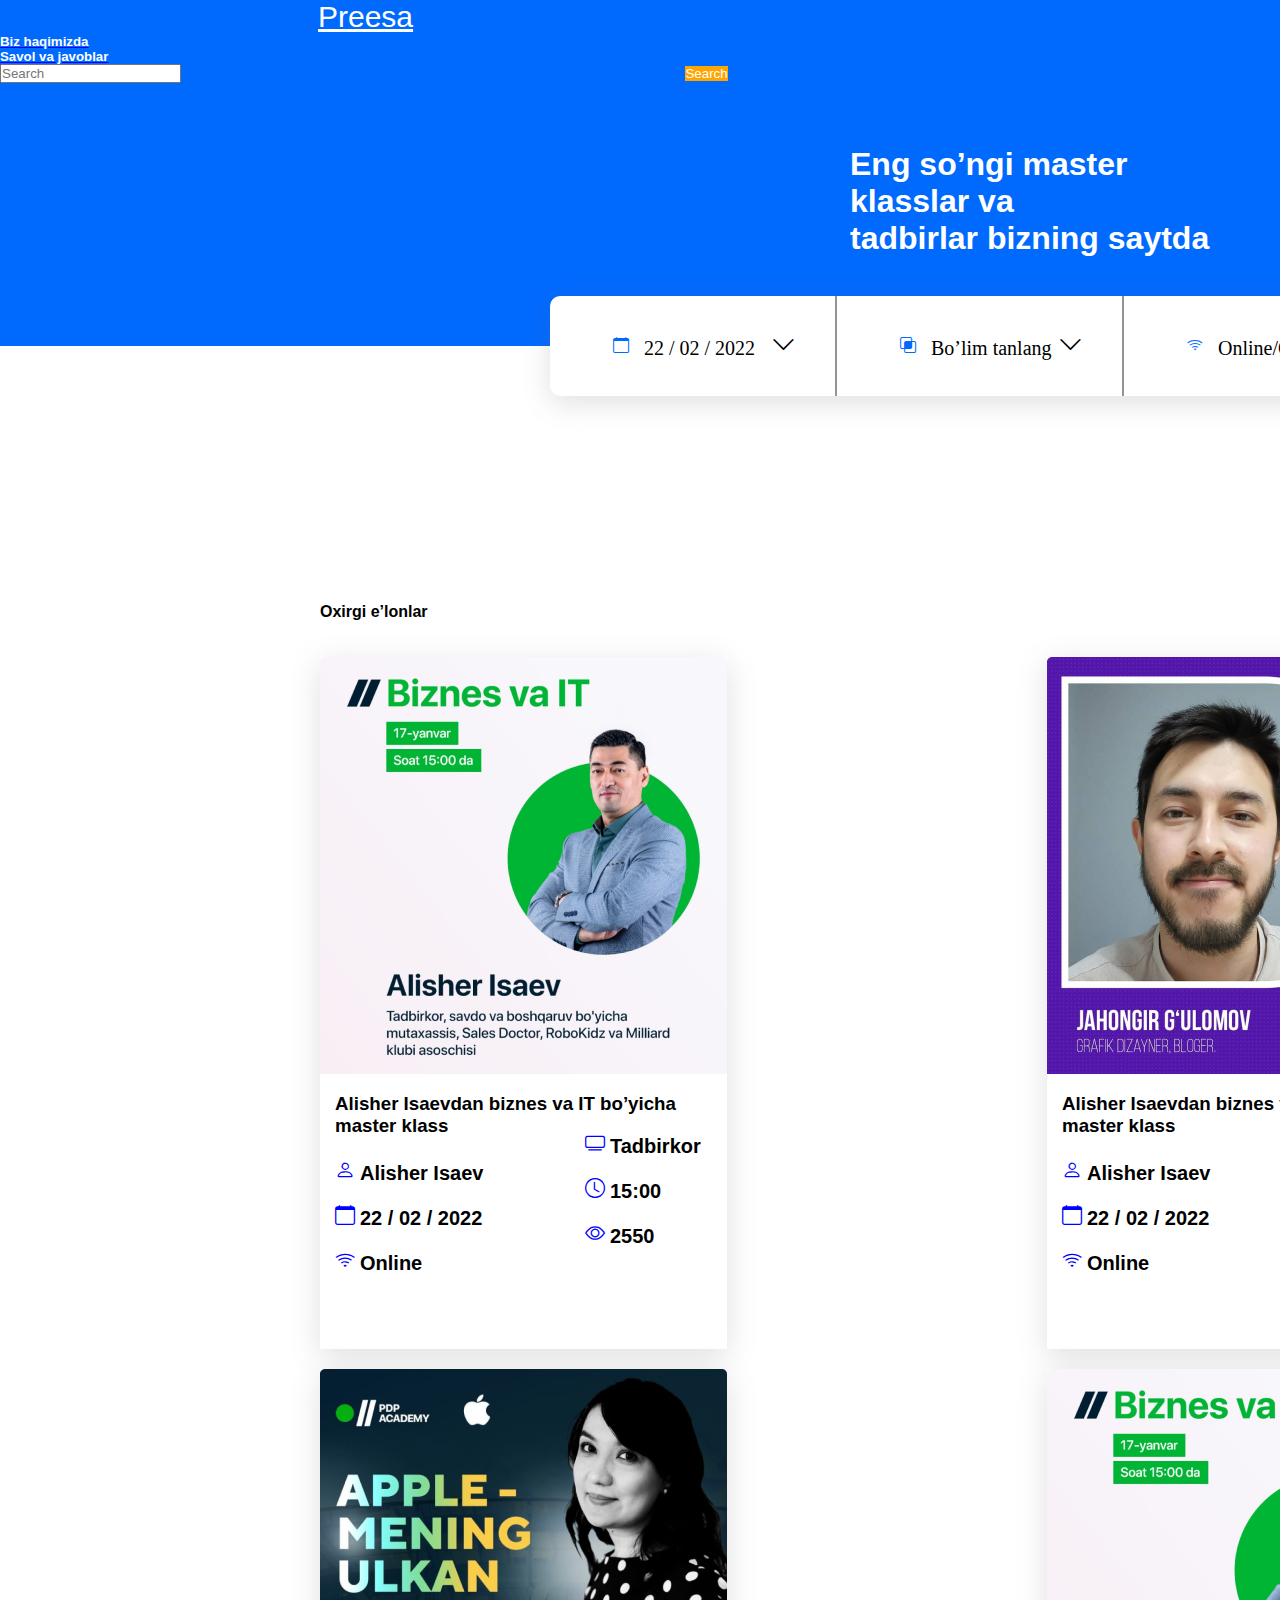
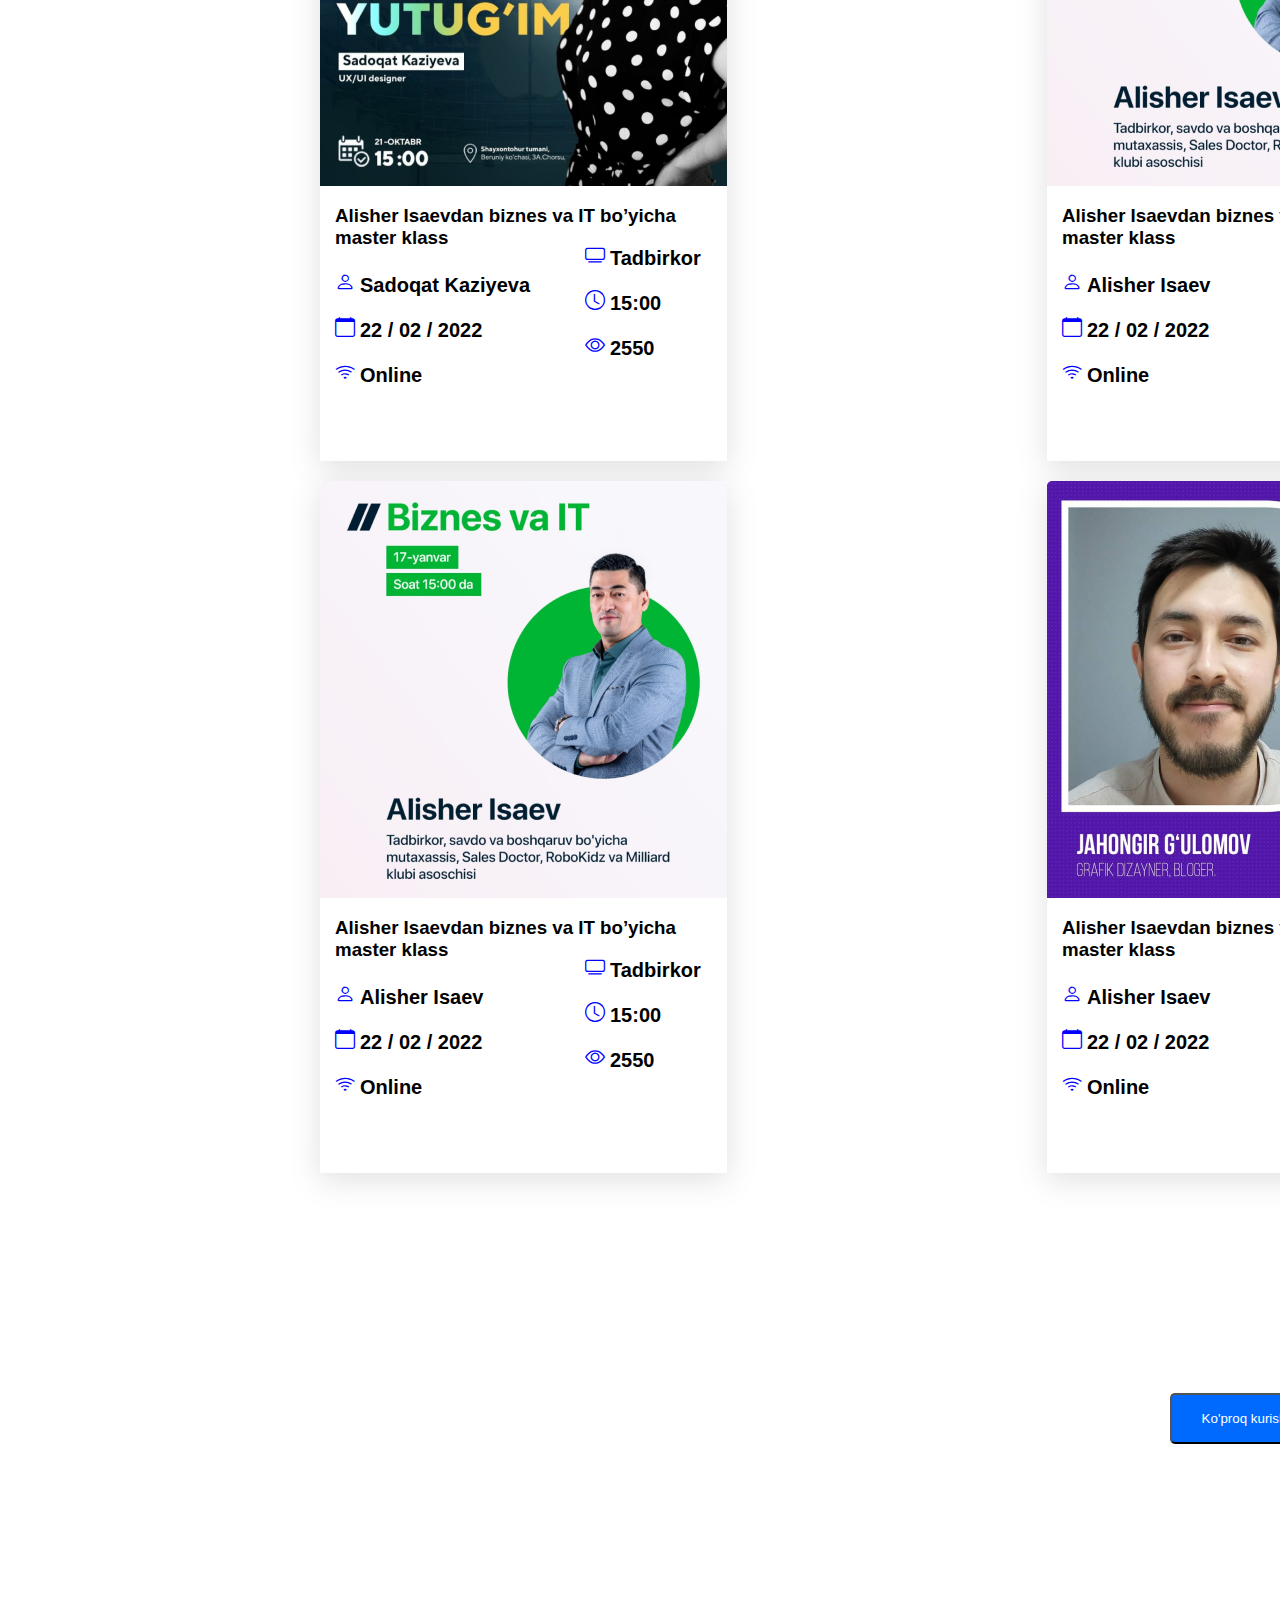
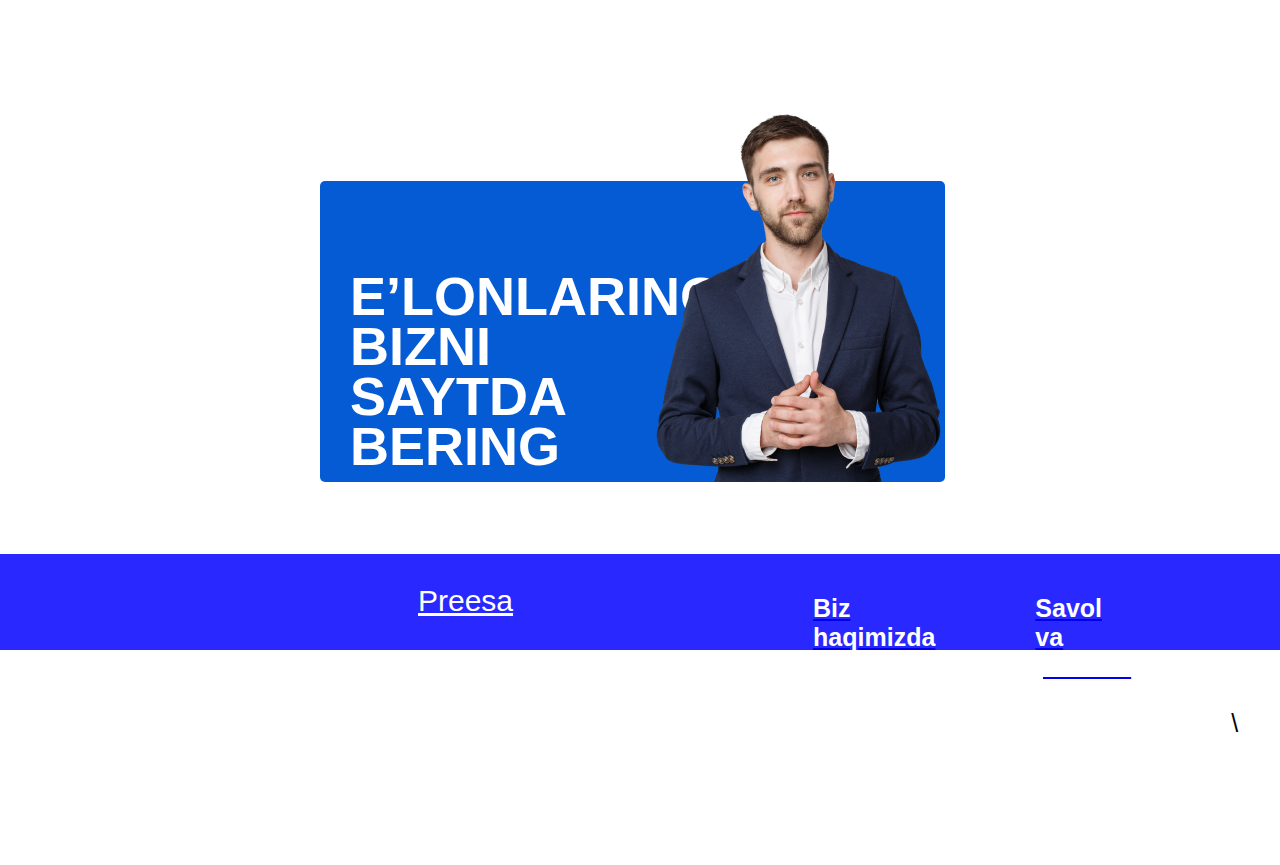
==== index.html @ 27fd811f "imtixonn2" ====
<!DOCTYPE html>
<html lang="en">

<head>
    <meta charset="UTF-8">
    <meta name="viewport" content="width=device-width, initial-scale=1.0">
    <title>Document</title>
    <link rel="stylesheet" href="./assets/css/main.css">
    <link rel="stylesheet" href="https://cdn.jsdelivr.net/npm/bootstrap-icons@1.11.3/font/bootstrap-icons.min.css">
    <link href="https://cdn.jsdelivr.net/npm/bootstrap@5.3.2/dist/css/bootstrap.min.css" rel="stylesheet"
        integrity="sha384-T3c6CoIi6uLrA9TneNEoa7RxnatzjcDSCmG1MXxSR1GAsXEV/Dwwykc2MPK8M2HN" crossorigin="anonymous">
    <script src="https://cdn.jsdelivr.net/npm/bootstrap@5.3.2/dist/js/bootstrap.bundle.min.js"
        integrity="sha384-C6RzsynM9kWDrMNeT87bh95OGNyZPhcTNXj1NW7RuBCsyN/o0jlpcV8Qyq46cDfL"
        crossorigin="anonymous"></script>
</head>

<body>
    <div class="bo">
    <nav class="navbar">
        <div class="container">
            <a href="./index.html" class="navbar-brand">Preesa</a>
            <a href="#">
              <a href="./3/index.html">  <h5 class="h5a">Biz haqimizda</h5></a>
            </a>
            <a href="./2/index.html">
                <h5 class="h5a">Savol va javoblar</h5>
            </a>
            <form class="for d-flex" role="search">
                <input class="form-control me-2" type="search" placeholder="Search" aria-label="Search">
                <button class="btn btn-outline-success" type="submit">Search</button>
            </form>
        </div>
    </nav>

    <div class="box">
        <h1>Eng so’ngi master klasslar va <br> tadbirlar bizning saytda</h1>
    </div>
    <div class="box1">
        <div class="a">
            <i id="box1_i" class="bi bi-calendar"></i>
            <h6 class="box1_h">22 / 02 / 2022</h6><i id="chev" class="bi bi-chevron-down"></i>
        </div>
        <div class="a">
            <i id="box1_i" class="bi bi-intersect"></i>
            <h6 class="box1_h">Bo’lim tanlang</h6><i id="chev" class="bi bi-chevron-down"></i>
        </div>
        <div class="a">
            <i id="box1_i" class="bi bi-wifi"></i>
            <h6 class="box1_h">Online/Offline</h6><i id="chev" class="bi bi-chevron-down"></i>
        </div>
        <div class="a">
            <i id="box1_i" class="bi bi-person-circle"></i>
            <h6 class="box1_h">Ism familya</h6><i id="chev" class="bi bi-chevron-down"></i>
        </div>
        <button class="box1_btn">Izlash</button>
    </div>
    <div class="box2">

        <h4 class="box2_h">Oxirgi e’lonlar</h4><br><br>
        <div class="ca1">
            <div class="box2_card">
                <img class="card_img" src="./assets/images/1.png" alt="png">
                <h3 class="card_h">Alisher Isaevdan biznes va IT bo’yicha master klass</h3>
                <div class="g1"><i id="g1_i" class="bi bi-person"></i>
                    <h6 class="g1_h">Alisher Isaev</h6>
                </div>
                <div class="g2"> <i id="g2_i" class="bi bi-calendar"></i>
                    <h6 class="g2_h">22 / 02 / 2022</h6>
                </div>
                <div class="g3"><i id="g3_i" class="bi bi-wifi"></i>
                    <h6 class="g3_h">Online</h6>
                </div><br>
                <div class="g4"><i id="g4_i" class="bi bi-tv"></i>
                    <h6 class="g4_h">Tadbirkor</h6>
                </div>
                <div class="g5"><i id="g5_i" class="bi bi-clock"></i>
                    <h6 class="g5_h">15:00</h6>
                </div>
                <div class="g6"><i id="g6_i" class="bi bi-eye"></i>
                    <h6 class="g6_h">2550</h6>
                </div>

            </div>
            <div class="box3_card">
                <img class="card_img" src="./assets/images/2.png" alt="png">
                <h3 class="card_h">Alisher Isaevdan biznes va IT bo’yicha master klass</h3>
                <div class="g1"><i id="g1_i" class="bi bi-person"></i>
                    <h6 class="g1_h">Alisher Isaev</h6>
                </div>
                <div class="g2"> <i id="g2_i" class="bi bi-calendar"></i>
                    <h6 class="g2_h">22 / 02 / 2022</h6>
                </div>
                <div class="g3"><i id="g3_i" class="bi bi-wifi"></i>
                    <h6 class="g3_h">Online</h6>
                </div><br>
                <div class="g4"><i id="g4_i" class="bi bi-tv"></i>
                    <h6 class="g4_h">Grafik dizayner</h6>
                </div>
                <div class="g5"><i id="g5_i" class="bi bi-clock"></i>
                    <h6 class="g5_h">15:00</h6>
                </div>
                <div class="g6"><i id="g6_i" class="bi bi-eye"></i>
                    <h6 class="g6_h">2550</h6>
                </div>

            </div>
            <div class="box4_card">
                <img class="card_img" src="./assets/images/4.png" alt="png">
                <h3 class="card_h">Alisher Isaevdan biznes va IT bo’yicha master klass</h3>
                <div class="g1"><i id="g1_i" class="bi bi-person"></i>
                    <h6 class="g1_h">MuhammadAli <br> Eshonqulov</h6>
                </div>
                <div class="g2"> <i id="g2_i" class="bi bi-calendar"></i>
                    <h6 class="g2_h">22 / 02 / 2022</h6>
                </div>
                <div class="g3"><i id="g3_i" class="bi bi-wifi"></i>
                    <h6 class="g3_h">Online</h6>
                </div><br>
                <div class="g4"><i id="g4_i" class="bi bi-tv"></i>
                    <h6 class="g4_h">Tadbirkor</h6>
                </div>
                <div class="g5"><i id="g5_i" class="bi bi-clock"></i>
                    <h6 class="g5_h">15:00</h6>
                </div>
                <div class="g6"><i id="g6_i" class="bi bi-eye"></i>
                    <h6 class="g6_h">2550</h6>
                </div>

            </div>
        </div>
        <div class="ca2">
            <div class="box5_card">
                <img class="card_img" src="./assets/images/3.png" alt="png">
                <h3 class="card_h">Alisher Isaevdan biznes va IT bo’yicha master klass</h3>
                <div class="g1"><i id="g1_i" class="bi bi-person"></i>
                    <h6 class="g1_h">Sadoqat Kaziyeva</h6>
                </div>
                <div class="g2"> <i id="g2_i" class="bi bi-calendar"></i>
                    <h6 class="g2_h">22 / 02 / 2022</h6>
                </div>
                <div class="g3"><i id="g3_i" class="bi bi-wifi"></i>
                    <h6 class="g3_h">Online</h6>
                </div><br>
                <div class="g4"><i id="g4_i" class="bi bi-tv"></i>
                    <h6 class="g4_h">Tadbirkor</h6>
                </div>
                <div class="g5"><i id="g5_i" class="bi bi-clock"></i>
                    <h6 class="g5_h">15:00</h6>
                </div>
                <div class="g6"><i id="g6_i" class="bi bi-eye"></i>
                    <h6 class="g6_h">2550</h6>
                </div>

            </div>
            <div class="box6_card">
                <img class="card_img" src="./assets/images/1.png" alt="png">
                <h3 class="card_h">Alisher Isaevdan biznes va IT bo’yicha master klass</h3>
                <div class="g1"><i id="g1_i" class="bi bi-person"></i>
                    <h6 class="g1_h">Alisher Isaev</h6>
                </div>
                <div class="g2"> <i id="g2_i" class="bi bi-calendar"></i>
                    <h6 class="g2_h">22 / 02 / 2022</h6>
                </div>
                <div class="g3"><i id="g3_i" class="bi bi-wifi"></i>
                    <h6 class="g3_h">Online</h6>
                </div><br>
                <div class="g4"><i id="g4_i" class="bi bi-tv"></i>
                    <h6 class="g4_h">Tadbirkor</h6>
                </div>
                <div class="g5"><i id="g5_i" class="bi bi-clock"></i>
                    <h6 class="g5_h">15:00</h6>
                </div>
                <div class="g6"><i id="g6_i" class="bi bi-eye"></i>
                    <h6 class="g6_h">2550</h6>
                </div>

            </div>
            <div class="box7_card">
                <img class="card_img" src="./assets/images/2.png" alt="png">
                <h3 class="card_h">Alisher Isaevdan biznes va IT bo’yicha master klass</h3>
                <div class="g1"><i id="g1_i" class="bi bi-person"></i>
                    <h6 class="g1_h">Alisher Isaev</h6>
                </div>
                <div class="g2"> <i id="g2_i" class="bi bi-calendar"></i>
                    <h6 class="g2_h">22 / 02 / 2022</h6>
                </div>
                <div class="g3"><i id="g3_i" class="bi bi-wifi"></i>
                    <h6 class="g3_h">Online</h6>
                </div><br>
                <div class="g4"><i id="g4_i" class="bi bi-tv"></i>
                    <h6 class="g4_h">Grafik dizayner</h6>
                </div>
                <div class="g5"><i id="g5_i" class="bi bi-clock"></i>
                    <h6 class="g5_h">15:00</h6>
                </div>
                <div class="g6"><i id="g6_i" class="bi bi-eye"></i>
                    <h6 class="g6_h">2550</h6>
                </div>

            </div>
        </div>
        <div class="ca3">
            <div class="box8_card">
                <img class="card_img" src="./assets/images/1.png" alt="png">
                <h3 class="card_h">Alisher Isaevdan biznes va IT bo’yicha master klass</h3>
                <div class="g1"><i id="g1_i" class="bi bi-person"></i>
                    <h6 class="g1_h">Alisher Isaev</h6>
                </div>
                <div class="g2"> <i id="g2_i" class="bi bi-calendar"></i>
                    <h6 class="g2_h">22 / 02 / 2022</h6>
                </div>
                <div class="g3"><i id="g3_i" class="bi bi-wifi"></i>
                    <h6 class="g3_h">Online</h6>
                </div><br>
                <div class="g4"><i id="g4_i" class="bi bi-tv"></i>
                    <h6 class="g4_h">Tadbirkor</h6>
                </div>
                <div class="g5"><i id="g5_i" class="bi bi-clock"></i>
                    <h6 class="g5_h">15:00</h6>
                </div>
                <div class="g6"><i id="g6_i" class="bi bi-eye"></i>
                    <h6 class="g6_h">2550</h6>
                </div>

            </div>
            <div class="box9_card">
                <img class="card_img" src="./assets/images/2.png" alt="png">
                <h3 class="card_h">Alisher Isaevdan biznes va IT bo’yicha master klass</h3>
                <div class="g1"><i id="g1_i" class="bi bi-person"></i>
                    <h6 class="g1_h">Alisher Isaev</h6>
                </div>
                <div class="g2"> <i id="g2_i" class="bi bi-calendar"></i>
                    <h6 class="g2_h">22 / 02 / 2022</h6>
                </div>
                <div class="g3"><i id="g3_i" class="bi bi-wifi"></i>
                    <h6 class="g3_h">Online</h6>
                </div><br>
                <div class="g4"><i id="g4_i" class="bi bi-tv"></i>
                    <h6 class="g4_h">Grafik dizayner</h6>
                </div>
                <div class="g5"><i id="g5_i" class="bi bi-clock"></i>
                    <h6 class="g5_h">15:00</h6>
                </div>
                <div class="g6"><i id="g6_i" class="bi bi-eye"></i>
                    <h6 class="g6_h">2550</h6>
                </div>

            </div>
            <div class="box10_card">
                <img class="card_img" src="./assets/images/4.png" alt="png">
                <h3 class="card_h">Alisher Isaevdan biznes va IT bo’yicha master klass</h3>
                <div class="g1"><i id="g1_i" class="bi bi-person"></i>
                    <h6 class="g1_h">MuhammadAli <br> Eshonqulov</h6>
                </div>
                <div class="g2"> <i id="g2_i" class="bi bi-calendar"></i>
                    <h6 class="g2_h">22 / 02 / 2022</h6>
                </div>
                <div class="g3"><i id="g3_i" class="bi bi-wifi"></i>
                    <h6 class="g3_h">Online</h6>
                </div><br>
                <div class="g4"><i id="g4_i" class="bi bi-tv"></i>
                    <h6 class="g4_h">Tadbirkor</h6>
                </div>
                <div class="g5"><i id="g5_i" class="bi bi-clock"></i>
                    <h6 class="g5_h">15:00</h6>
                </div>
                <div class="g6"><i id="g6_i" class="bi bi-eye"></i>
                    <h6 class="g6_h">2550</h6>
                </div>
            </div>

        </div>
        <button class="kup">Ko'proq kurish</button>
        <div class="b1">
            <div class="q1">
                <div class="q1_h">
                    <h2>E’LONLARINGIZNI BIZNI SAYTDA BERING</h2>
                </div>
                <img class="q1_img" src="./assets/images/image 3.png" alt="">
            </div>
            <div class="q2">
                <div class="q2_h">
                    <h2>ENG SO’NGI MASTER KLASLAR BIZNING SAYTDA</h2>
                </div>
                <img class="q2_img" src="./assets/images/image 4.png" alt="">
            </div>
        </div>
    </div><br> <br><br><br>
    <div class="navbar1"><br>
        <a href="./index.html" id="nb" class="navbar-brand">Preesa</a><br><br>
        <a href="#">
           <a href="./3/index.html"> <h5 class="h6a">Biz haqimizda</h5></a>
        </a>
        <a href="./2/index.html"><h5 class="h6a">Savol va javoblar</h5></a>
        <form class="for d-flex" role="search">
            <a href="+998885772008"><i id="tel_i" class="bi bi-telephone"></i></a>
            <h4 class="tel_h">+998 88 577-20-08</h4>\
            <div class="pas">
                <a
                    href="[base64]"><i
                        id="mes" class="bi bi-facebook"></i></a>
                <a href="https://www.instagram.com/temur.wxv"><i id="mes" class="bi bi-instagram"></i></a>
                <a href="https://t.me/temurkhan_25"> <i id="mes" class="bi bi-telegram"></i></a>
            </div>
        </form>
    </div>
    </nav>
    </div>
</div>











    <script src="./assets/js/app.js"></script>
</body>

</html>
---- assets/css/main.css ----
* {
    margin: 0;
    padding: 0;
    box-sizing: border-box;
    font-family: sans-serif;
}

.bo{
    align-items: center;
    justify-content: center;
    margin: auto;
}

.navbar {

    height: 96px;
    background-color: #006AFF;
    align-items: center;
    justify-content: center;
    margin: auto;
}


.navbar-brand {
    margin-left: 318px;
    font-size: 30px !important;
    color: white !important;
}

.nav_input {
    width: 304px;
    height: 46px;
    top: 26px;
    left: 702px;
    border-radius: 5px;
    border: 1px;
    z-index: -1;

}

.form-control {
    margin-right: 500px !important;
}

.btn {
    background-color: orange !important;
    color: white !important;
    border: transparent !important;
}

.h5a {
    color: white !important;
    text-decoration: dashed !important;

}

.box {
    height: 250px;
    background-color: #006AFF;
    z-index: -1;
}

h1 {
    color: white !important;
    margin-left: 800px;
    padding: 50px;
}

.box1 {
    width: 1280px;
    height: 100px;
    margin-top: -50px;
    margin-left: 550px;
    background-color: white;
    border-radius: 10px;
    position: absolute;
    box-shadow: rgba(100, 100, 111, 0.2) 0px 7px 29px 0px;
    display: flex;


}

#box1_i {
    color: #006AFF;
    width: 24px;
    height: 24px;
    margin-top: 28px;
    margin-left: 10px;
    padding: 3px;

}

.box1_h {
    width: 122px;
    height: 24px;
    margin-top: 30px;
    margin-left: 10px;
    font-family: SF Pro Display;
    font-size: 20px;
    font-weight: 500;
    line-height: 24px;
    letter-spacing: 0em;
    text-align: left;

}

#chev {
    width: 14px;
    height: 7px;
    margin-top: 25px;
    margin-left: 5px;
    border: 2px;
    font-size: 25px;

}

.a {
    display: flex;
    padding: 10px;
    padding-right: 50px;
    padding-left: 50px;
    border-right: 2px solid rgb(149, 147, 147);
}

.box1_btn {
    width: 154px;
    height: 100px;
    color: white;
    border-radius: 0px 10px 10px 0px;
    background: #006AFF;
    border: transparent;
}

.box2_h {
    margin-top: 257px;
    margin-left: 320px;
}

.box2_card {
    width: 407px;
    height: 692px;
    margin-left: 320px;
    box-shadow: rgba(100, 100, 111, 0.2) 0px 7px 29px 0px;

}

.box3_h {
    margin-top: 257px;
    margin-left: 320px;
}

.box3_card {
    width: 407px;
    height: 692px;
    margin-left: 320px;
    box-shadow: rgba(100, 100, 111, 0.2) 0px 7px 29px 0px;

}

.box4_h {
    margin-top: 257px;
    margin-left: 320px;
}

.box4_card {
    width: 407px;
    height: 692px;
    margin-left: 320px;
    box-shadow: rgba(100, 100, 111, 0.2) 0px 7px 29px 0px;

}

.box5_h {
    margin-top: 257px;
    margin-left: 320px;
}

.box5_card {
    width: 407px;
    height: 692px;
    margin-left: 320px;
    box-shadow: rgba(100, 100, 111, 0.2) 0px 7px 29px 0px;

}

.box6_h {
    margin-top: 257px;
    margin-left: 320px;
}

.box6_card {
    width: 407px;
    height: 692px;
    margin-left: 320px;
    box-shadow: rgba(100, 100, 111, 0.2) 0px 7px 29px 0px;

}

.box7_h {
    margin-top: 257px;
    margin-left: 320px;
}

.box7_card {
    width: 407px;
    height: 692px;
    margin-left: 320px;
    box-shadow: rgba(100, 100, 111, 0.2) 0px 7px 29px 0px;

}

.box8_h {
    margin-top: 257px;
    margin-left: 320px;
}

.box8_card {
    width: 407px;
    height: 692px;
    margin-left: 320px;
    box-shadow: rgba(100, 100, 111, 0.2) 0px 7px 29px 0px;

}

.box9_h {
    margin-top: 257px;
    margin-left: 320px;
}

.box9_card {
    width: 407px;
    height: 692px;
    margin-left: 320px;
    box-shadow: rgba(100, 100, 111, 0.2) 0px 7px 29px 0px;

}

.box10_h {
    margin-top: 257px;
    margin-left: 320px;
}

.box10_card {
    width: 407px;
    height: 692px;
    margin-left: 320px;
    box-shadow: rgba(100, 100, 111, 0.2) 0px 7px 29px 0px;

}


.card_img {
    width: 407px;
    height: 417px;
}

.card_h {
    align-items: center;
    padding: 15px;
}

.g1 {
    display: flex;
    padding: 10px;
}

#g1_i {
    margin-top: -8px;
    padding: 5px;
    font-size: 20px;
    color: blue;
}

.g1_h {
    font-size: 20px;
}

.g2 {
    display: flex;
    padding: 10px;
}

#g2_i {
    margin-top: -8px;
    padding: 5px;
    font-size: 20px;
    color: blue;
}

.g2_h {
    font-size: 20px;
}

.g3 {
    display: flex;
    padding: 10px;
}

#g3_i {
    margin-top: -8px;
    padding: 5px;
    font-size: 20px;
    color: blue;
}

.g3_h {
    font-size: 20px;
}

.g4 {
    display: flex;
    padding: 10px;
    margin-left: 250px;
    margin-top: -180px;
}

#g4_i {
    margin-top: -8px;
    padding: 5px;
    font-size: 20px;
    color: blue;
}

.g4_h {
    font-size: 20px;
}

.g5 {
    display: flex;
    padding: 10px;
    margin-left: 250px;
}

#g5_i {
    margin-top: -8px;
    padding: 5px;
    font-size: 20px;
    color: blue;
}

.g5_h {
    font-size: 20px;
}

.g6 {
    display: flex;
    padding: 10px;
    margin-left: 250px;
}

#g6_i {
    margin-top: -8px;
    padding: 5px;
    font-size: 20px;
    color: blue;
}

.g6_h {
    font-size: 20px;
}

.ca1 {
    display: flex;
    padding-bottom: 20px;
}

.ca2 {
    display: flex;
    padding-bottom: 20px;
}

.ca3 {
    display: flex;
    padding-bottom: 20px;
}

.kup {
    width: 148px;
    height: 51px;
    padding: 15px, 20px, 15px, 20px;
    border-radius: 5px;
    gap: 10px;
    background: #006AFF;
    color: white;
    margin-top: 200px;
    margin-left: 1170px;

}

.b1 {
    display: flex;
}

.q1 {
    width: 625px;
    height: 301px;
    margin-top: 337px;
    margin-left: 320px;
    border-radius: 5px;
    background: #055BD3;



}

.q2 {
    width: 625px;
    height: 301px;
    margin-top: 337px;
    margin-left: 600px;
    border-radius: 5px;

    background: #055BD3;
}

.q1_img {
    width: 297px;
    height: 377px;
    margin-top: -316px;
    margin-left: 330px;
    z-index: -1;

}

.q2_img {
    width: 263px;
    height: 393px;
    margin-top: -332px;
    margin-left: 350px;

}

.q1_h {
    width: 309px;
    height: 150px;
    margin-top: 90px;
    margin-left: 30px;
    color: white;
    font-family: SF Pro Display;
    font-size: 36px;
    font-weight: 600;
    line-height: 50px;
    letter-spacing: 0em;
    text-align: left;


}

.q2_h {
    width: 309px;
    height: 150px;
    margin-top: 90px;
    margin-left: 30px;
    color: white;
    font-family: SF Pro Display;
    font-size: 36px;
    font-weight: 600;
    line-height: 50px;
    letter-spacing: 0em;
    text-align: left;

}

#tel_i {
    color: white !important;
    width: 16.61px;
    height: 16.56px;
    margin-top: 40px;
    margin-left: 100px;
    display: flex;
}

.h6a {
    color: white;
    text-decoration: dashed;
    font-size: 25px;
    margin-top: 40px;
}

.navbar1 {
    display: flex;
    height: 96px;
    background-color: rgb(40, 40, 255);
    gap: 100px;
    font-size: 25px;
}
#nb{
    margin-top: 30px;
}
.tel_h{
    padding-left: 20px;
    color: white;
    margin-top: 40px;
}
.pas{
    font-size: 25px;
    margin-top: 40px;
    margin-left: 150px;
    color: white ;
    
}
#mes{
    margin-left: 10px;
}
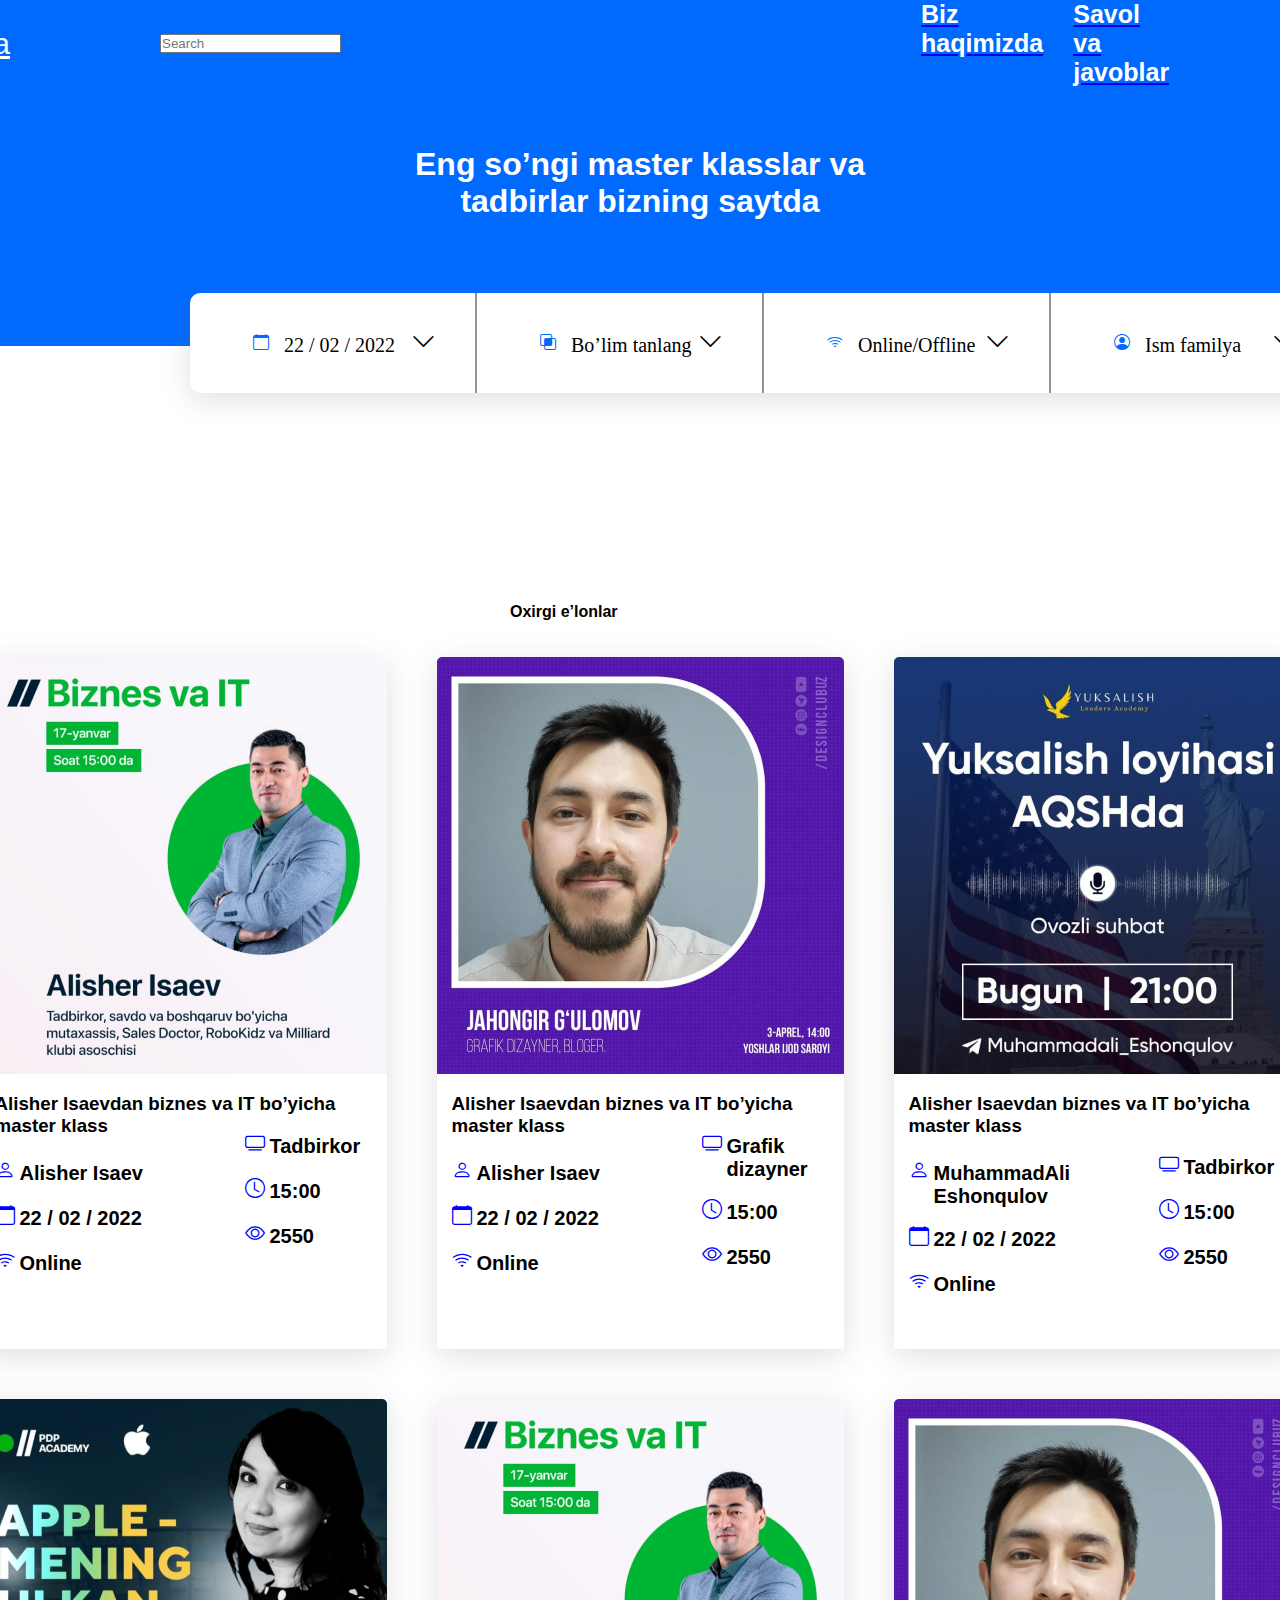
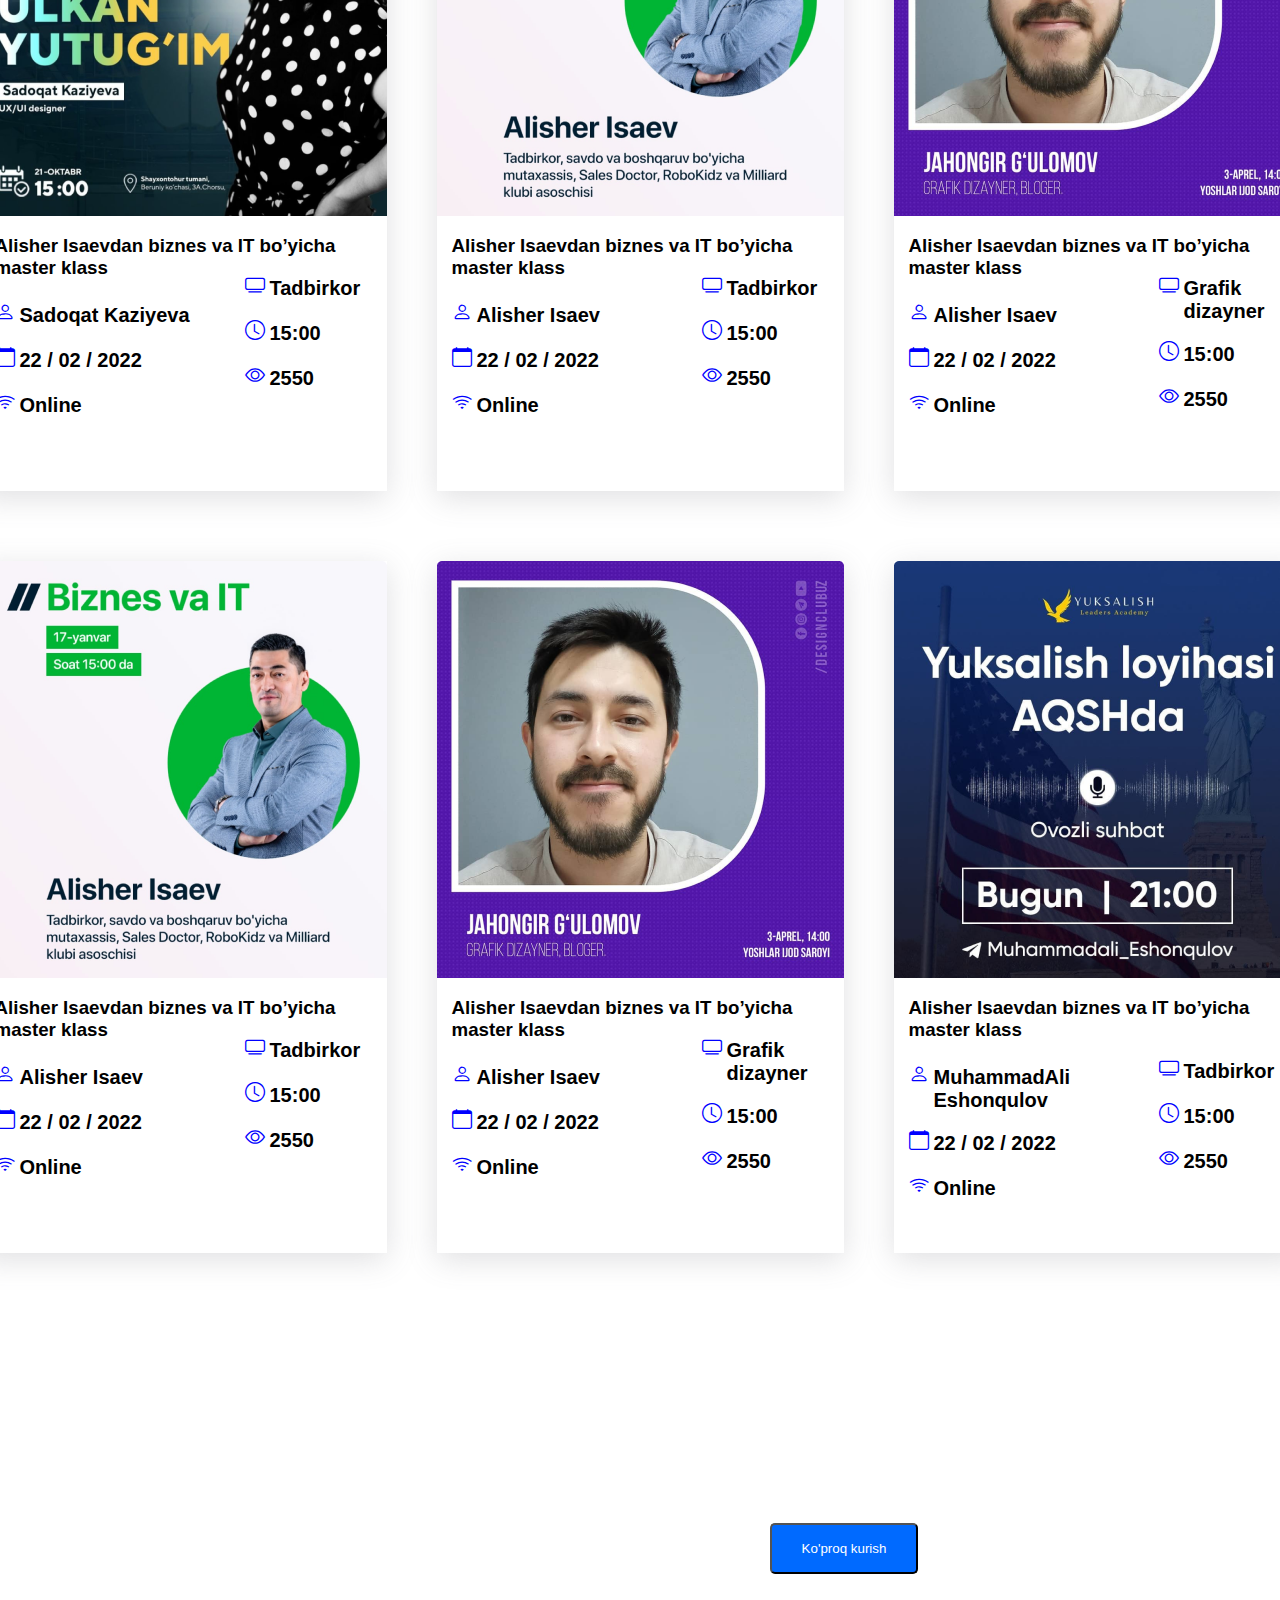
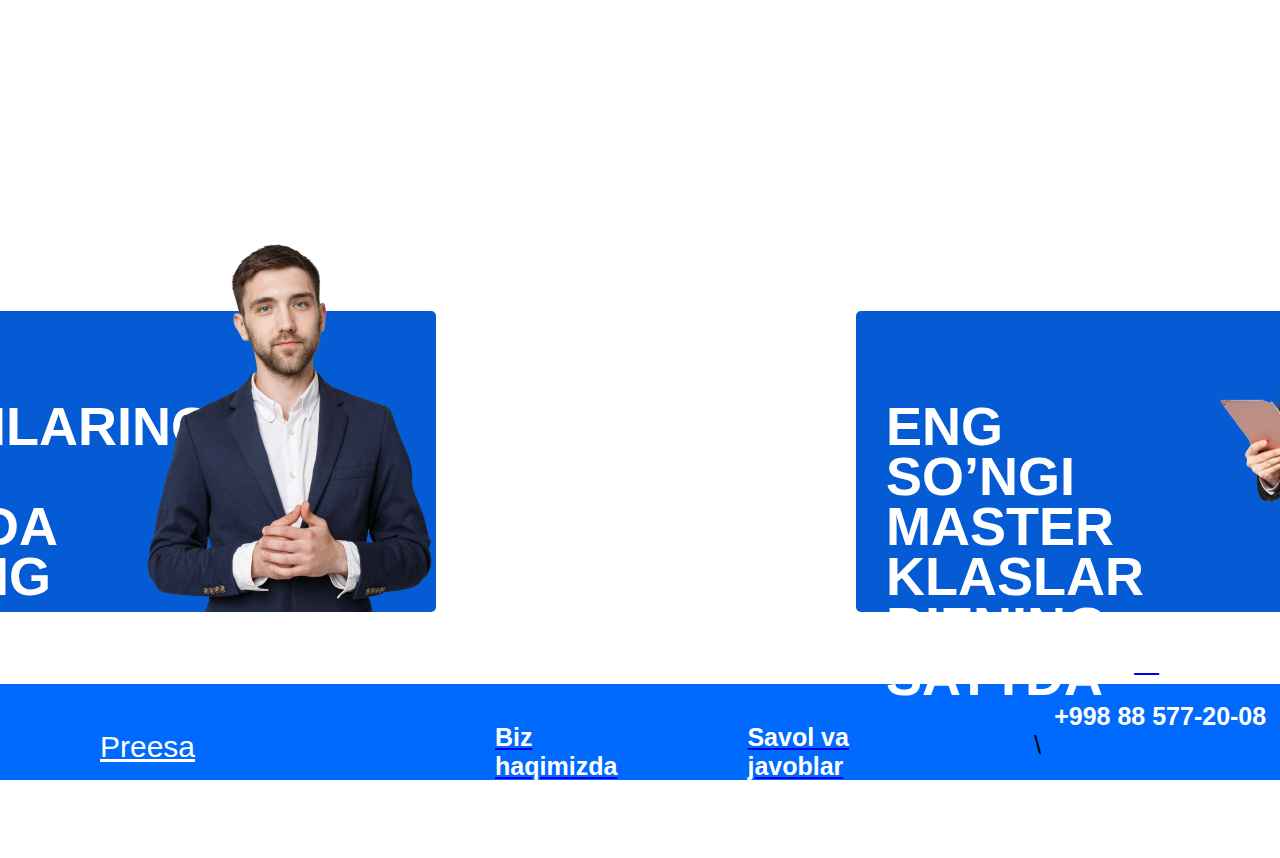
==== commit 88c4273e: "imtixon" ====
--- a/index.html
+++ b/index.html
@@ -15,260 +15,269 @@
 </head>
 
 <body>
+
     <div class="bo">
-    <nav class="navbar">
-        <div class="container">
-            <a href="./index.html" class="navbar-brand">Preesa</a>
-            <a href="#">
-              <a href="./3/index.html">  <h5 class="h5a">Biz haqimizda</h5></a>
-            </a>
-            <a href="./2/index.html">
-                <h5 class="h5a">Savol va javoblar</h5>
-            </a>
+        <nav class="navbar">
+            <div class="navb">
+                <a href="./index.html" class="navbar-brand">Preesa</a>
+                <a href="#">
+                    <input class="form-control me-2" type="search" placeholder="Search" aria-label="Search">
+                    <div class="h5_a">
+                        <a href="./3/index.html">
+                            <h5 class="h5a">Biz haqimizda</h5>
+                        </a>
+                </a>
+                <a href="./2/index.html">
+                    <h5 class="h5a">Savol va javoblar</h5>
+                </a>
+            </div>
             <form class="for d-flex" role="search">
-                <input class="form-control me-2" type="search" placeholder="Search" aria-label="Search">
-                <button class="btn btn-outline-success" type="submit">Search</button>
+
+                <button class="btn btn-outline-success" type="submit">+ Elon qushish</button>
             </form>
+    </div>
+    </nav>
+
+    <div class="box">
+        <h1 style="text-align: center;">Eng so’ngi master klasslar va <br> tadbirlar bizning saytda</h1>
+    </div>
+    <div class="container">
+        <div class="box1">
+            <div class="a">
+                <i id="box1_i" class="bi bi-calendar"></i>
+                <h6 class="box1_h">22 / 02 / 2022</h6><i id="chev" class="bi bi-chevron-down"></i>
+            </div>
+            <div class="a">
+                <i id="box1_i" class="bi bi-intersect"></i>
+                <h6 class="box1_h">Bo’lim tanlang</h6><i id="chev" class="bi bi-chevron-down"></i>
+            </div>
+            <div class="a">
+                <i id="box1_i" class="bi bi-wifi"></i>
+                <h6 class="box1_h">Online/Offline</h6><i id="chev" class="bi bi-chevron-down"></i>
+            </div>
+            <div class="a">
+                <i id="box1_i" class="bi bi-person-circle"></i>
+                <h6 class="box1_h">Ism familya</h6><i id="chev" class="bi bi-chevron-down"></i>
+            </div>
+            <button class="box1_btn">Izlash</button>
         </div>
-    </nav>
-
-    <div class="box">
-        <h1>Eng so’ngi master klasslar va <br> tadbirlar bizning saytda</h1>
-    </div>
-    <div class="box1">
-        <div class="a">
-            <i id="box1_i" class="bi bi-calendar"></i>
-            <h6 class="box1_h">22 / 02 / 2022</h6><i id="chev" class="bi bi-chevron-down"></i>
-        </div>
-        <div class="a">
-            <i id="box1_i" class="bi bi-intersect"></i>
-            <h6 class="box1_h">Bo’lim tanlang</h6><i id="chev" class="bi bi-chevron-down"></i>
-        </div>
-        <div class="a">
-            <i id="box1_i" class="bi bi-wifi"></i>
-            <h6 class="box1_h">Online/Offline</h6><i id="chev" class="bi bi-chevron-down"></i>
-        </div>
-        <div class="a">
-            <i id="box1_i" class="bi bi-person-circle"></i>
-            <h6 class="box1_h">Ism familya</h6><i id="chev" class="bi bi-chevron-down"></i>
-        </div>
-        <button class="box1_btn">Izlash</button>
-    </div>
-    <div class="box2">
-
         <h4 class="box2_h">Oxirgi e’lonlar</h4><br><br>
-        <div class="ca1">
-            <div class="box2_card">
-                <img class="card_img" src="./assets/images/1.png" alt="png">
-                <h3 class="card_h">Alisher Isaevdan biznes va IT bo’yicha master klass</h3>
-                <div class="g1"><i id="g1_i" class="bi bi-person"></i>
-                    <h6 class="g1_h">Alisher Isaev</h6>
-                </div>
-                <div class="g2"> <i id="g2_i" class="bi bi-calendar"></i>
-                    <h6 class="g2_h">22 / 02 / 2022</h6>
-                </div>
-                <div class="g3"><i id="g3_i" class="bi bi-wifi"></i>
-                    <h6 class="g3_h">Online</h6>
-                </div><br>
-                <div class="g4"><i id="g4_i" class="bi bi-tv"></i>
-                    <h6 class="g4_h">Tadbirkor</h6>
-                </div>
-                <div class="g5"><i id="g5_i" class="bi bi-clock"></i>
-                    <h6 class="g5_h">15:00</h6>
-                </div>
-                <div class="g6"><i id="g6_i" class="bi bi-eye"></i>
-                    <h6 class="g6_h">2550</h6>
-                </div>
-
-            </div>
-            <div class="box3_card">
-                <img class="card_img" src="./assets/images/2.png" alt="png">
-                <h3 class="card_h">Alisher Isaevdan biznes va IT bo’yicha master klass</h3>
-                <div class="g1"><i id="g1_i" class="bi bi-person"></i>
-                    <h6 class="g1_h">Alisher Isaev</h6>
-                </div>
-                <div class="g2"> <i id="g2_i" class="bi bi-calendar"></i>
-                    <h6 class="g2_h">22 / 02 / 2022</h6>
-                </div>
-                <div class="g3"><i id="g3_i" class="bi bi-wifi"></i>
-                    <h6 class="g3_h">Online</h6>
-                </div><br>
-                <div class="g4"><i id="g4_i" class="bi bi-tv"></i>
-                    <h6 class="g4_h">Grafik dizayner</h6>
-                </div>
-                <div class="g5"><i id="g5_i" class="bi bi-clock"></i>
-                    <h6 class="g5_h">15:00</h6>
-                </div>
-                <div class="g6"><i id="g6_i" class="bi bi-eye"></i>
-                    <h6 class="g6_h">2550</h6>
-                </div>
-
-            </div>
-            <div class="box4_card">
-                <img class="card_img" src="./assets/images/4.png" alt="png">
-                <h3 class="card_h">Alisher Isaevdan biznes va IT bo’yicha master klass</h3>
-                <div class="g1"><i id="g1_i" class="bi bi-person"></i>
-                    <h6 class="g1_h">MuhammadAli <br> Eshonqulov</h6>
-                </div>
-                <div class="g2"> <i id="g2_i" class="bi bi-calendar"></i>
-                    <h6 class="g2_h">22 / 02 / 2022</h6>
-                </div>
-                <div class="g3"><i id="g3_i" class="bi bi-wifi"></i>
-                    <h6 class="g3_h">Online</h6>
-                </div><br>
-                <div class="g4"><i id="g4_i" class="bi bi-tv"></i>
-                    <h6 class="g4_h">Tadbirkor</h6>
-                </div>
-                <div class="g5"><i id="g5_i" class="bi bi-clock"></i>
-                    <h6 class="g5_h">15:00</h6>
-                </div>
-                <div class="g6"><i id="g6_i" class="bi bi-eye"></i>
-                    <h6 class="g6_h">2550</h6>
-                </div>
-
-            </div>
-        </div>
-        <div class="ca2">
-            <div class="box5_card">
-                <img class="card_img" src="./assets/images/3.png" alt="png">
-                <h3 class="card_h">Alisher Isaevdan biznes va IT bo’yicha master klass</h3>
-                <div class="g1"><i id="g1_i" class="bi bi-person"></i>
-                    <h6 class="g1_h">Sadoqat Kaziyeva</h6>
-                </div>
-                <div class="g2"> <i id="g2_i" class="bi bi-calendar"></i>
-                    <h6 class="g2_h">22 / 02 / 2022</h6>
-                </div>
-                <div class="g3"><i id="g3_i" class="bi bi-wifi"></i>
-                    <h6 class="g3_h">Online</h6>
-                </div><br>
-                <div class="g4"><i id="g4_i" class="bi bi-tv"></i>
-                    <h6 class="g4_h">Tadbirkor</h6>
-                </div>
-                <div class="g5"><i id="g5_i" class="bi bi-clock"></i>
-                    <h6 class="g5_h">15:00</h6>
-                </div>
-                <div class="g6"><i id="g6_i" class="bi bi-eye"></i>
-                    <h6 class="g6_h">2550</h6>
-                </div>
-
-            </div>
-            <div class="box6_card">
-                <img class="card_img" src="./assets/images/1.png" alt="png">
-                <h3 class="card_h">Alisher Isaevdan biznes va IT bo’yicha master klass</h3>
-                <div class="g1"><i id="g1_i" class="bi bi-person"></i>
-                    <h6 class="g1_h">Alisher Isaev</h6>
-                </div>
-                <div class="g2"> <i id="g2_i" class="bi bi-calendar"></i>
-                    <h6 class="g2_h">22 / 02 / 2022</h6>
-                </div>
-                <div class="g3"><i id="g3_i" class="bi bi-wifi"></i>
-                    <h6 class="g3_h">Online</h6>
-                </div><br>
-                <div class="g4"><i id="g4_i" class="bi bi-tv"></i>
-                    <h6 class="g4_h">Tadbirkor</h6>
-                </div>
-                <div class="g5"><i id="g5_i" class="bi bi-clock"></i>
-                    <h6 class="g5_h">15:00</h6>
-                </div>
-                <div class="g6"><i id="g6_i" class="bi bi-eye"></i>
-                    <h6 class="g6_h">2550</h6>
-                </div>
-
-            </div>
-            <div class="box7_card">
-                <img class="card_img" src="./assets/images/2.png" alt="png">
-                <h3 class="card_h">Alisher Isaevdan biznes va IT bo’yicha master klass</h3>
-                <div class="g1"><i id="g1_i" class="bi bi-person"></i>
-                    <h6 class="g1_h">Alisher Isaev</h6>
-                </div>
-                <div class="g2"> <i id="g2_i" class="bi bi-calendar"></i>
-                    <h6 class="g2_h">22 / 02 / 2022</h6>
-                </div>
-                <div class="g3"><i id="g3_i" class="bi bi-wifi"></i>
-                    <h6 class="g3_h">Online</h6>
-                </div><br>
-                <div class="g4"><i id="g4_i" class="bi bi-tv"></i>
-                    <h6 class="g4_h">Grafik dizayner</h6>
-                </div>
-                <div class="g5"><i id="g5_i" class="bi bi-clock"></i>
-                    <h6 class="g5_h">15:00</h6>
-                </div>
-                <div class="g6"><i id="g6_i" class="bi bi-eye"></i>
-                    <h6 class="g6_h">2550</h6>
-                </div>
-
-            </div>
-        </div>
-        <div class="ca3">
-            <div class="box8_card">
-                <img class="card_img" src="./assets/images/1.png" alt="png">
-                <h3 class="card_h">Alisher Isaevdan biznes va IT bo’yicha master klass</h3>
-                <div class="g1"><i id="g1_i" class="bi bi-person"></i>
-                    <h6 class="g1_h">Alisher Isaev</h6>
-                </div>
-                <div class="g2"> <i id="g2_i" class="bi bi-calendar"></i>
-                    <h6 class="g2_h">22 / 02 / 2022</h6>
-                </div>
-                <div class="g3"><i id="g3_i" class="bi bi-wifi"></i>
-                    <h6 class="g3_h">Online</h6>
-                </div><br>
-                <div class="g4"><i id="g4_i" class="bi bi-tv"></i>
-                    <h6 class="g4_h">Tadbirkor</h6>
-                </div>
-                <div class="g5"><i id="g5_i" class="bi bi-clock"></i>
-                    <h6 class="g5_h">15:00</h6>
-                </div>
-                <div class="g6"><i id="g6_i" class="bi bi-eye"></i>
-                    <h6 class="g6_h">2550</h6>
-                </div>
-
-            </div>
-            <div class="box9_card">
-                <img class="card_img" src="./assets/images/2.png" alt="png">
-                <h3 class="card_h">Alisher Isaevdan biznes va IT bo’yicha master klass</h3>
-                <div class="g1"><i id="g1_i" class="bi bi-person"></i>
-                    <h6 class="g1_h">Alisher Isaev</h6>
-                </div>
-                <div class="g2"> <i id="g2_i" class="bi bi-calendar"></i>
-                    <h6 class="g2_h">22 / 02 / 2022</h6>
-                </div>
-                <div class="g3"><i id="g3_i" class="bi bi-wifi"></i>
-                    <h6 class="g3_h">Online</h6>
-                </div><br>
-                <div class="g4"><i id="g4_i" class="bi bi-tv"></i>
-                    <h6 class="g4_h">Grafik dizayner</h6>
-                </div>
-                <div class="g5"><i id="g5_i" class="bi bi-clock"></i>
-                    <h6 class="g5_h">15:00</h6>
-                </div>
-                <div class="g6"><i id="g6_i" class="bi bi-eye"></i>
-                    <h6 class="g6_h">2550</h6>
-                </div>
-
-            </div>
-            <div class="box10_card">
-                <img class="card_img" src="./assets/images/4.png" alt="png">
-                <h3 class="card_h">Alisher Isaevdan biznes va IT bo’yicha master klass</h3>
-                <div class="g1"><i id="g1_i" class="bi bi-person"></i>
-                    <h6 class="g1_h">MuhammadAli <br> Eshonqulov</h6>
-                </div>
-                <div class="g2"> <i id="g2_i" class="bi bi-calendar"></i>
-                    <h6 class="g2_h">22 / 02 / 2022</h6>
-                </div>
-                <div class="g3"><i id="g3_i" class="bi bi-wifi"></i>
-                    <h6 class="g3_h">Online</h6>
-                </div><br>
-                <div class="g4"><i id="g4_i" class="bi bi-tv"></i>
-                    <h6 class="g4_h">Tadbirkor</h6>
-                </div>
-                <div class="g5"><i id="g5_i" class="bi bi-clock"></i>
-                    <h6 class="g5_h">15:00</h6>
-                </div>
-                <div class="g6"><i id="g6_i" class="bi bi-eye"></i>
-                    <h6 class="g6_h">2550</h6>
-                </div>
-            </div>
-
+        <div class="box2">
+
+
+            <div class="ca1">
+                <div class="box2_card">
+                    <img class="card_img" src="./assets/images/1.png" alt="png">
+                    <h3 class="card_h">Alisher Isaevdan biznes va IT bo’yicha master klass</h3>
+                    <div class="g1"><i id="g1_i" class="bi bi-person"></i>
+                        <h6 class="g1_h">Alisher Isaev</h6>
+                    </div>
+                    <div class="g2"> <i id="g2_i" class="bi bi-calendar"></i>
+                        <h6 class="g2_h">22 / 02 / 2022</h6>
+                    </div>
+                    <div class="g3"><i id="g3_i" class="bi bi-wifi"></i>
+                        <h6 class="g3_h">Online</h6>
+                    </div><br>
+                    <div class="g4"><i id="g4_i" class="bi bi-tv"></i>
+                        <h6 class="g4_h">Tadbirkor</h6>
+                    </div>
+                    <div class="g5"><i id="g5_i" class="bi bi-clock"></i>
+                        <h6 class="g5_h">15:00</h6>
+                    </div>
+                    <div class="g6"><i id="g6_i" class="bi bi-eye"></i>
+                        <h6 class="g6_h">2550</h6>
+                    </div>
+
+                </div>
+                <div class="box3_card">
+                    <img class="card_img" src="./assets/images/2.png" alt="png">
+                    <h3 class="card_h">Alisher Isaevdan biznes va IT bo’yicha master klass</h3>
+                    <div class="g1"><i id="g1_i" class="bi bi-person"></i>
+                        <h6 class="g1_h">Alisher Isaev</h6>
+                    </div>
+                    <div class="g2"> <i id="g2_i" class="bi bi-calendar"></i>
+                        <h6 class="g2_h">22 / 02 / 2022</h6>
+                    </div>
+                    <div class="g3"><i id="g3_i" class="bi bi-wifi"></i>
+                        <h6 class="g3_h">Online</h6>
+                    </div><br>
+                    <div class="g4"><i id="g4_i" class="bi bi-tv"></i>
+                        <h6 class="g4_h">Grafik dizayner</h6>
+                    </div>
+                    <div class="g5"><i id="g5_i" class="bi bi-clock"></i>
+                        <h6 class="g5_h">15:00</h6>
+                    </div>
+                    <div class="g6"><i id="g6_i" class="bi bi-eye"></i>
+                        <h6 class="g6_h">2550</h6>
+                    </div>
+
+                </div>
+                <div class="box4_card">
+                    <img class="card_img" src="./assets/images/4.png" alt="png">
+                    <h3 class="card_h">Alisher Isaevdan biznes va IT bo’yicha master klass</h3>
+                    <div class="g1"><i id="g1_i" class="bi bi-person"></i>
+                        <h6 class="g1_h">MuhammadAli <br> Eshonqulov</h6>
+                    </div>
+                    <div class="g2"> <i id="g2_i" class="bi bi-calendar"></i>
+                        <h6 class="g2_h">22 / 02 / 2022</h6>
+                    </div>
+                    <div class="g3"><i id="g3_i" class="bi bi-wifi"></i>
+                        <h6 class="g3_h">Online</h6>
+                    </div><br>
+                    <div class="g4"><i id="g4_i" class="bi bi-tv"></i>
+                        <h6 class="g4_h">Tadbirkor</h6>
+                    </div>
+                    <div class="g5"><i id="g5_i" class="bi bi-clock"></i>
+                        <h6 class="g5_h">15:00</h6>
+                    </div>
+                    <div class="g6"><i id="g6_i" class="bi bi-eye"></i>
+                        <h6 class="g6_h">2550</h6>
+                    </div>
+
+                </div>
+            </div>
+            <div class="ca2">
+                <div class="box5_card">
+                    <img class="card_img" src="./assets/images/3.png" alt="png">
+                    <h3 class="card_h">Alisher Isaevdan biznes va IT bo’yicha master klass</h3>
+                    <div class="g1"><i id="g1_i" class="bi bi-person"></i>
+                        <h6 class="g1_h">Sadoqat Kaziyeva</h6>
+                    </div>
+                    <div class="g2"> <i id="g2_i" class="bi bi-calendar"></i>
+                        <h6 class="g2_h">22 / 02 / 2022</h6>
+                    </div>
+                    <div class="g3"><i id="g3_i" class="bi bi-wifi"></i>
+                        <h6 class="g3_h">Online</h6>
+                    </div><br>
+                    <div class="g4"><i id="g4_i" class="bi bi-tv"></i>
+                        <h6 class="g4_h">Tadbirkor</h6>
+                    </div>
+                    <div class="g5"><i id="g5_i" class="bi bi-clock"></i>
+                        <h6 class="g5_h">15:00</h6>
+                    </div>
+                    <div class="g6"><i id="g6_i" class="bi bi-eye"></i>
+                        <h6 class="g6_h">2550</h6>
+                    </div>
+
+                </div>
+                <div class="box6_card">
+                    <img class="card_img" src="./assets/images/1.png" alt="png">
+                    <h3 class="card_h">Alisher Isaevdan biznes va IT bo’yicha master klass</h3>
+                    <div class="g1"><i id="g1_i" class="bi bi-person"></i>
+                        <h6 class="g1_h">Alisher Isaev</h6>
+                    </div>
+                    <div class="g2"> <i id="g2_i" class="bi bi-calendar"></i>
+                        <h6 class="g2_h">22 / 02 / 2022</h6>
+                    </div>
+                    <div class="g3"><i id="g3_i" class="bi bi-wifi"></i>
+                        <h6 class="g3_h">Online</h6>
+                    </div><br>
+                    <div class="g4"><i id="g4_i" class="bi bi-tv"></i>
+                        <h6 class="g4_h">Tadbirkor</h6>
+                    </div>
+                    <div class="g5"><i id="g5_i" class="bi bi-clock"></i>
+                        <h6 class="g5_h">15:00</h6>
+                    </div>
+                    <div class="g6"><i id="g6_i" class="bi bi-eye"></i>
+                        <h6 class="g6_h">2550</h6>
+                    </div>
+
+                </div>
+                <div class="box7_card">
+                    <img class="card_img" src="./assets/images/2.png" alt="png">
+                    <h3 class="card_h">Alisher Isaevdan biznes va IT bo’yicha master klass</h3>
+                    <div class="g1"><i id="g1_i" class="bi bi-person"></i>
+                        <h6 class="g1_h">Alisher Isaev</h6>
+                    </div>
+                    <div class="g2"> <i id="g2_i" class="bi bi-calendar"></i>
+                        <h6 class="g2_h">22 / 02 / 2022</h6>
+                    </div>
+                    <div class="g3"><i id="g3_i" class="bi bi-wifi"></i>
+                        <h6 class="g3_h">Online</h6>
+                    </div><br>
+                    <div class="g4"><i id="g4_i" class="bi bi-tv"></i>
+                        <h6 class="g4_h">Grafik dizayner</h6>
+                    </div>
+                    <div class="g5"><i id="g5_i" class="bi bi-clock"></i>
+                        <h6 class="g5_h">15:00</h6>
+                    </div>
+                    <div class="g6"><i id="g6_i" class="bi bi-eye"></i>
+                        <h6 class="g6_h">2550</h6>
+                    </div>
+
+                </div>
+            </div>
+            <div class="ca3">
+                <div class="box8_card">
+                    <img class="card_img" src="./assets/images/1.png" alt="png">
+                    <h3 class="card_h">Alisher Isaevdan biznes va IT bo’yicha master klass</h3>
+                    <div class="g1"><i id="g1_i" class="bi bi-person"></i>
+                        <h6 class="g1_h">Alisher Isaev</h6>
+                    </div>
+                    <div class="g2"> <i id="g2_i" class="bi bi-calendar"></i>
+                        <h6 class="g2_h">22 / 02 / 2022</h6>
+                    </div>
+                    <div class="g3"><i id="g3_i" class="bi bi-wifi"></i>
+                        <h6 class="g3_h">Online</h6>
+                    </div><br>
+                    <div class="g4"><i id="g4_i" class="bi bi-tv"></i>
+                        <h6 class="g4_h">Tadbirkor</h6>
+                    </div>
+                    <div class="g5"><i id="g5_i" class="bi bi-clock"></i>
+                        <h6 class="g5_h">15:00</h6>
+                    </div>
+                    <div class="g6"><i id="g6_i" class="bi bi-eye"></i>
+                        <h6 class="g6_h">2550</h6>
+                    </div>
+
+                </div>
+                <div class="box9_card">
+                    <img class="card_img" src="./assets/images/2.png" alt="png">
+                    <h3 class="card_h">Alisher Isaevdan biznes va IT bo’yicha master klass</h3>
+                    <div class="g1"><i id="g1_i" class="bi bi-person"></i>
+                        <h6 class="g1_h">Alisher Isaev</h6>
+                    </div>
+                    <div class="g2"> <i id="g2_i" class="bi bi-calendar"></i>
+                        <h6 class="g2_h">22 / 02 / 2022</h6>
+                    </div>
+                    <div class="g3"><i id="g3_i" class="bi bi-wifi"></i>
+                        <h6 class="g3_h">Online</h6>
+                    </div><br>
+                    <div class="g4"><i id="g4_i" class="bi bi-tv"></i>
+                        <h6 class="g4_h">Grafik dizayner</h6>
+                    </div>
+                    <div class="g5"><i id="g5_i" class="bi bi-clock"></i>
+                        <h6 class="g5_h">15:00</h6>
+                    </div>
+                    <div class="g6"><i id="g6_i" class="bi bi-eye"></i>
+                        <h6 class="g6_h">2550</h6>
+                    </div>
+
+                </div>
+                <div class="box10_card">
+                    <img class="card_img" src="./assets/images/4.png" alt="png">
+                    <h3 class="card_h">Alisher Isaevdan biznes va IT bo’yicha master klass</h3>
+                    <div class="g1"><i id="g1_i" class="bi bi-person"></i>
+                        <h6 class="g1_h">MuhammadAli <br> Eshonqulov</h6>
+                    </div>
+                    <div class="g2"> <i id="g2_i" class="bi bi-calendar"></i>
+                        <h6 class="g2_h">22 / 02 / 2022</h6>
+                    </div>
+                    <div class="g3"><i id="g3_i" class="bi bi-wifi"></i>
+                        <h6 class="g3_h">Online</h6>
+                    </div><br>
+                    <div class="g4"><i id="g4_i" class="bi bi-tv"></i>
+                        <h6 class="g4_h">Tadbirkor</h6>
+                    </div>
+                    <div class="g5"><i id="g5_i" class="bi bi-clock"></i>
+                        <h6 class="g5_h">15:00</h6>
+                    </div>
+                    <div class="g6"><i id="g6_i" class="bi bi-eye"></i>
+                        <h6 class="g6_h">2550</h6>
+                    </div>
+                </div>
+
+            </div>
         </div>
         <button class="kup">Ko'proq kurish</button>
         <div class="b1">
@@ -289,9 +298,13 @@
     <div class="navbar1"><br>
         <a href="./index.html" id="nb" class="navbar-brand">Preesa</a><br><br>
         <a href="#">
-           <a href="./3/index.html"> <h5 class="h6a">Biz haqimizda</h5></a>
+            <a href="./3/index.html">
+                <h5 class="h6a">Biz haqimizda</h5>
+            </a>
         </a>
-        <a href="./2/index.html"><h5 class="h6a">Savol va javoblar</h5></a>
+        <a href="./2/index.html">
+            <h5 class="h6a">Savol va javoblar</h5>
+        </a>
         <form class="for d-flex" role="search">
             <a href="+998885772008"><i id="tel_i" class="bi bi-telephone"></i></a>
             <h4 class="tel_h">+998 88 577-20-08</h4>\
@@ -303,11 +316,10 @@
                 <a href="https://t.me/temurkhan_25"> <i id="mes" class="bi bi-telegram"></i></a>
             </div>
         </form>
+
+        </nav>
     </div>
-    </nav>
     </div>
-</div>
-
 
 
 
--- a/assets/css/main.css
+++ b/assets/css/main.css
@@ -5,33 +5,37 @@
     font-family: sans-serif;
 }
 
-.bo{
+.bo {
     align-items: center;
     justify-content: center;
     margin: auto;
 }
 
 .navbar {
-
+    width: 100%;
     height: 96px;
     background-color: #006AFF;
-    align-items: center;
-    justify-content: center;
-    margin: auto;
+
 }
 
 
 .navbar-brand {
-    margin-left: 318px;
+    /* margin-left: 318px; */
     font-size: 30px !important;
     color: white !important;
+}
+
+.navb {
+    align-items: center;
+    justify-content: center;
+    margin: auto;
+    gap: 150px;
+    display: flex;
 }
 
 .nav_input {
     width: 304px;
     height: 46px;
-    top: 26px;
-    left: 702px;
     border-radius: 5px;
     border: 1px;
     z-index: -1;
@@ -46,31 +50,46 @@
     background-color: orange !important;
     color: white !important;
     border: transparent !important;
+
+}
+
+.btn:hover {
+    background-color: transparent !important;
+    border: 2px solid orange !important;
+    color: orange !important;
 }
 
 .h5a {
     color: white !important;
     text-decoration: dashed !important;
+    font-size: 25px;
 
 }
 
 .box {
+    width: 100%;
     height: 250px;
     background-color: #006AFF;
     z-index: -1;
+
+
+
 }
 
 h1 {
     color: white !important;
-    margin-left: 800px;
     padding: 50px;
+    align-items: center !important;
+    justify-content: center !important;
+    margin: auto !important;
+
 }
 
 .box1 {
     width: 1280px;
     height: 100px;
-    margin-top: -50px;
-    margin-left: 550px;
+    margin-top: -310px;
+
     background-color: white;
     border-radius: 10px;
     position: absolute;
@@ -122,6 +141,14 @@
     border-right: 2px solid rgb(149, 147, 147);
 }
 
+.box2 {
+    align-items: center;
+    justify-content: center;
+    margin: auto;
+    gap: 50px;
+
+}
+
 .box1_btn {
     width: 154px;
     height: 100px;
@@ -131,6 +158,13 @@
     border: transparent;
 }
 
+.btn1_btn:hover {
+    background-color: transparent !important;
+    border: 2px solid #006AFF !important;
+    color: #006AFF !important;
+
+}
+
 .box2_h {
     margin-top: 257px;
     margin-left: 320px;
@@ -139,7 +173,7 @@
 .box2_card {
     width: 407px;
     height: 692px;
-    margin-left: 320px;
+    /* margin-left: 320px; */
     box-shadow: rgba(100, 100, 111, 0.2) 0px 7px 29px 0px;
 
 }
@@ -152,7 +186,7 @@
 .box3_card {
     width: 407px;
     height: 692px;
-    margin-left: 320px;
+    /* margin-left: 320px; */
     box-shadow: rgba(100, 100, 111, 0.2) 0px 7px 29px 0px;
 
 }
@@ -165,7 +199,7 @@
 .box4_card {
     width: 407px;
     height: 692px;
-    margin-left: 320px;
+    /* margin-left: 320px; */
     box-shadow: rgba(100, 100, 111, 0.2) 0px 7px 29px 0px;
 
 }
@@ -178,7 +212,7 @@
 .box5_card {
     width: 407px;
     height: 692px;
-    margin-left: 320px;
+    /* margin-left: 320px; */
     box-shadow: rgba(100, 100, 111, 0.2) 0px 7px 29px 0px;
 
 }
@@ -191,7 +225,7 @@
 .box6_card {
     width: 407px;
     height: 692px;
-    margin-left: 320px;
+    /* margin-left: 320px; */
     box-shadow: rgba(100, 100, 111, 0.2) 0px 7px 29px 0px;
 
 }
@@ -204,7 +238,7 @@
 .box7_card {
     width: 407px;
     height: 692px;
-    margin-left: 320px;
+    /* margin-left: 320px; */
     box-shadow: rgba(100, 100, 111, 0.2) 0px 7px 29px 0px;
 
 }
@@ -217,7 +251,7 @@
 .box8_card {
     width: 407px;
     height: 692px;
-    margin-left: 320px;
+    /* margin-left: 320px; */
     box-shadow: rgba(100, 100, 111, 0.2) 0px 7px 29px 0px;
 
 }
@@ -230,7 +264,7 @@
 .box9_card {
     width: 407px;
     height: 692px;
-    margin-left: 320px;
+    /* margin-left: 320px; */
     box-shadow: rgba(100, 100, 111, 0.2) 0px 7px 29px 0px;
 
 }
@@ -243,7 +277,7 @@
 .box10_card {
     width: 407px;
     height: 692px;
-    margin-left: 320px;
+    /* margin-left: 320px; */
     box-shadow: rgba(100, 100, 111, 0.2) 0px 7px 29px 0px;
 
 }
@@ -362,16 +396,31 @@
 .ca1 {
     display: flex;
     padding-bottom: 20px;
+    align-items: center;
+    justify-content: center;
+    margin: auto;
+    gap: 50px;
+    padding-bottom: 50px;
 }
 
 .ca2 {
     display: flex;
     padding-bottom: 20px;
+    align-items: center;
+    justify-content: center;
+    margin: auto;
+    gap: 50px;
+    margin-bottom: 50px;
 }
 
 .ca3 {
     display: flex;
     padding-bottom: 20px;
+    align-items: center;
+    justify-content: center;
+    margin: auto;
+    gap: 50px;
+    margin-bottom: 50px;
 }
 
 .kup {
@@ -383,33 +432,39 @@
     background: #006AFF;
     color: white;
     margin-top: 200px;
-    margin-left: 1170px;
-
+    margin-left: 580px;
+
+}
+
+.kup:hover {
+    background-color: transparent !important;
+    border: 2px solid #006AFF !important;
+    color: #006AFF !important;
 }
 
 .b1 {
     display: flex;
+    align-items: center;
+    justify-content: center;
+    margin: auto;
+
+
 }
 
 .q1 {
     width: 625px;
     height: 301px;
     margin-top: 337px;
-    margin-left: 320px;
     border-radius: 5px;
     background: #055BD3;
-
-
-
 }
 
 .q2 {
     width: 625px;
     height: 301px;
     margin-top: 337px;
-    margin-left: 600px;
+    margin-left: 420px;
     border-radius: 5px;
-
     background: #055BD3;
 }
 
@@ -478,27 +533,50 @@
 }
 
 .navbar1 {
+    width: 100%;
     display: flex;
     height: 96px;
-    background-color: rgb(40, 40, 255);
+    background-color: #006AFF;
     gap: 100px;
     font-size: 25px;
-}
-#nb{
+    align-items: center;
+    justify-content: center;
+    margin: auto;
+    
+}
+
+#nb {
     margin-top: 30px;
 }
-.tel_h{
+
+.tel_h {
     padding-left: 20px;
     color: white;
     margin-top: 40px;
 }
-.pas{
+
+.pas {
     font-size: 25px;
     margin-top: 40px;
     margin-left: 150px;
-    color: white ;
-    
-}
-#mes{
+    color: white;
+
+}
+
+#mes {
     margin-left: 10px;
-}
+    color: white;
+}
+
+.container {
+    max-width: 900px;
+    margin: auto;
+    align-items: center;
+    justify-content: center;
+}
+
+.h5_a {
+    gap: 30px;
+    display: flex;
+    margin-left: -100px;
+}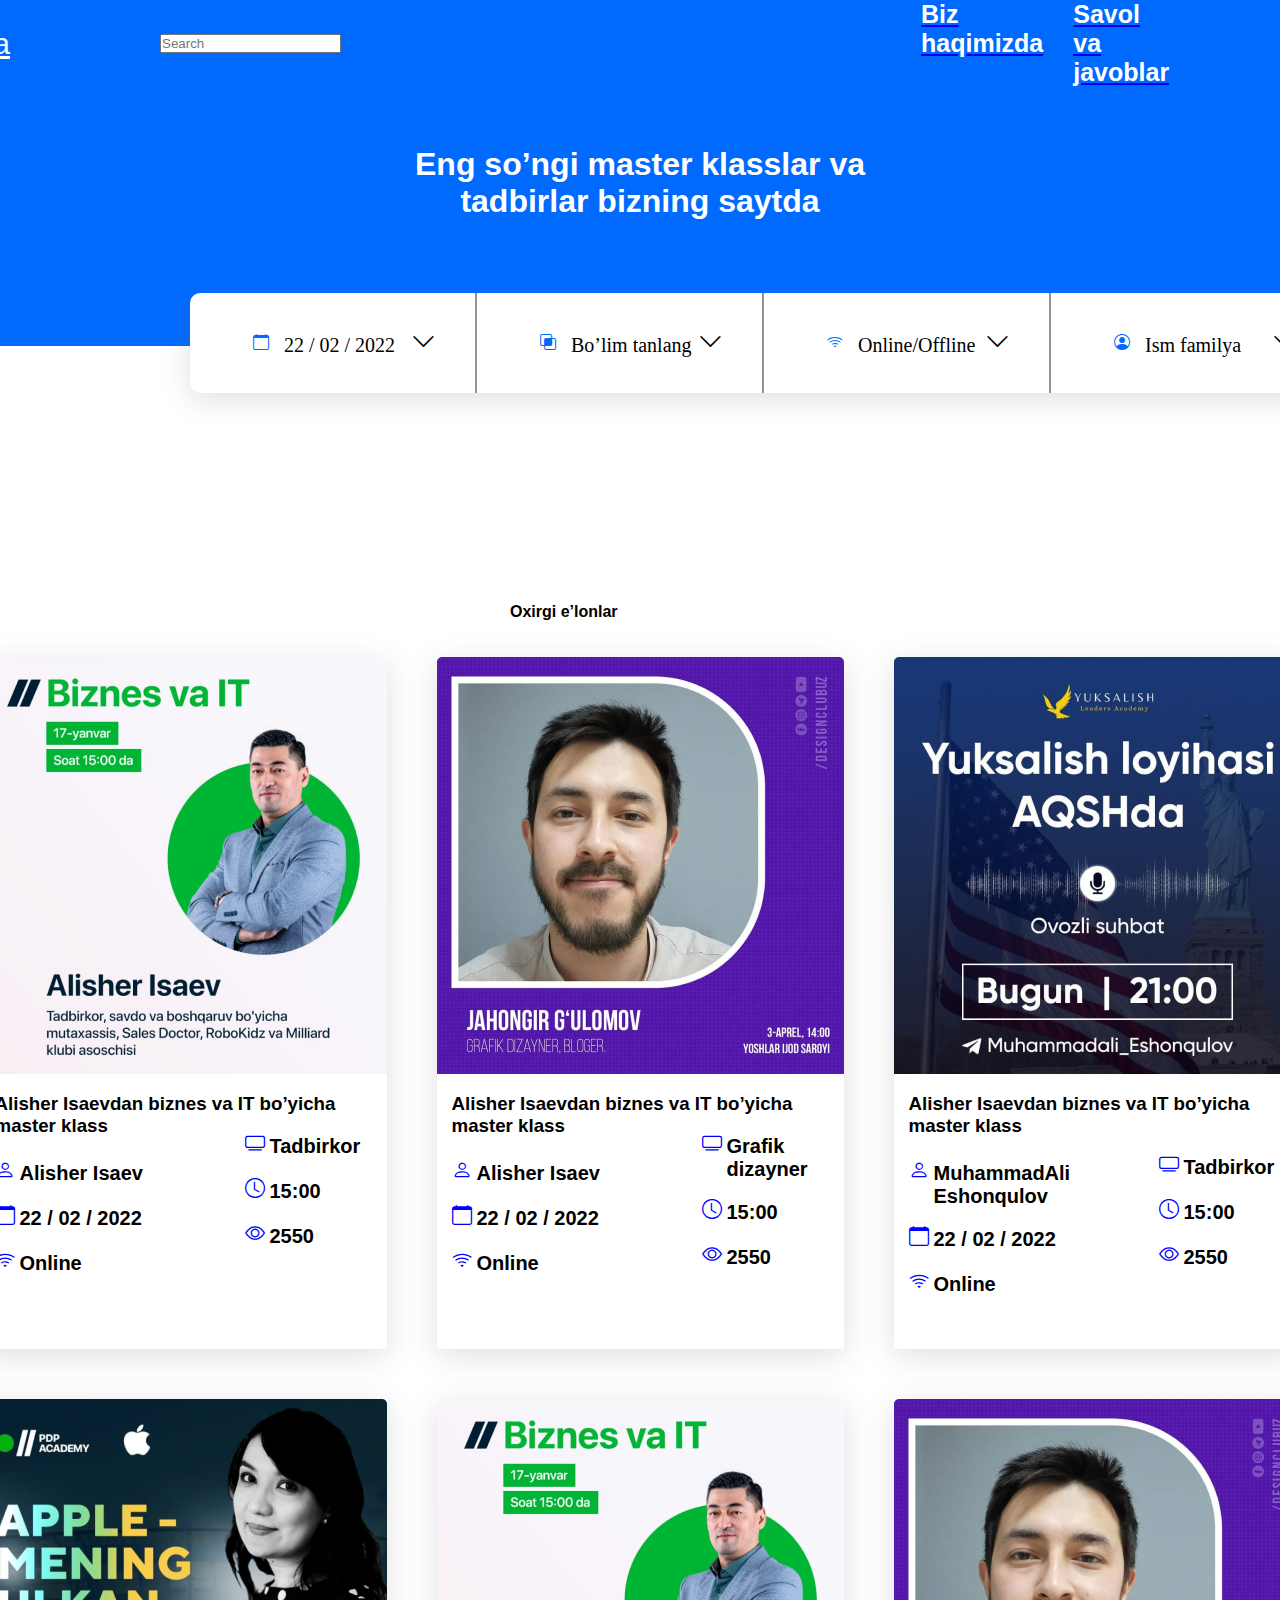
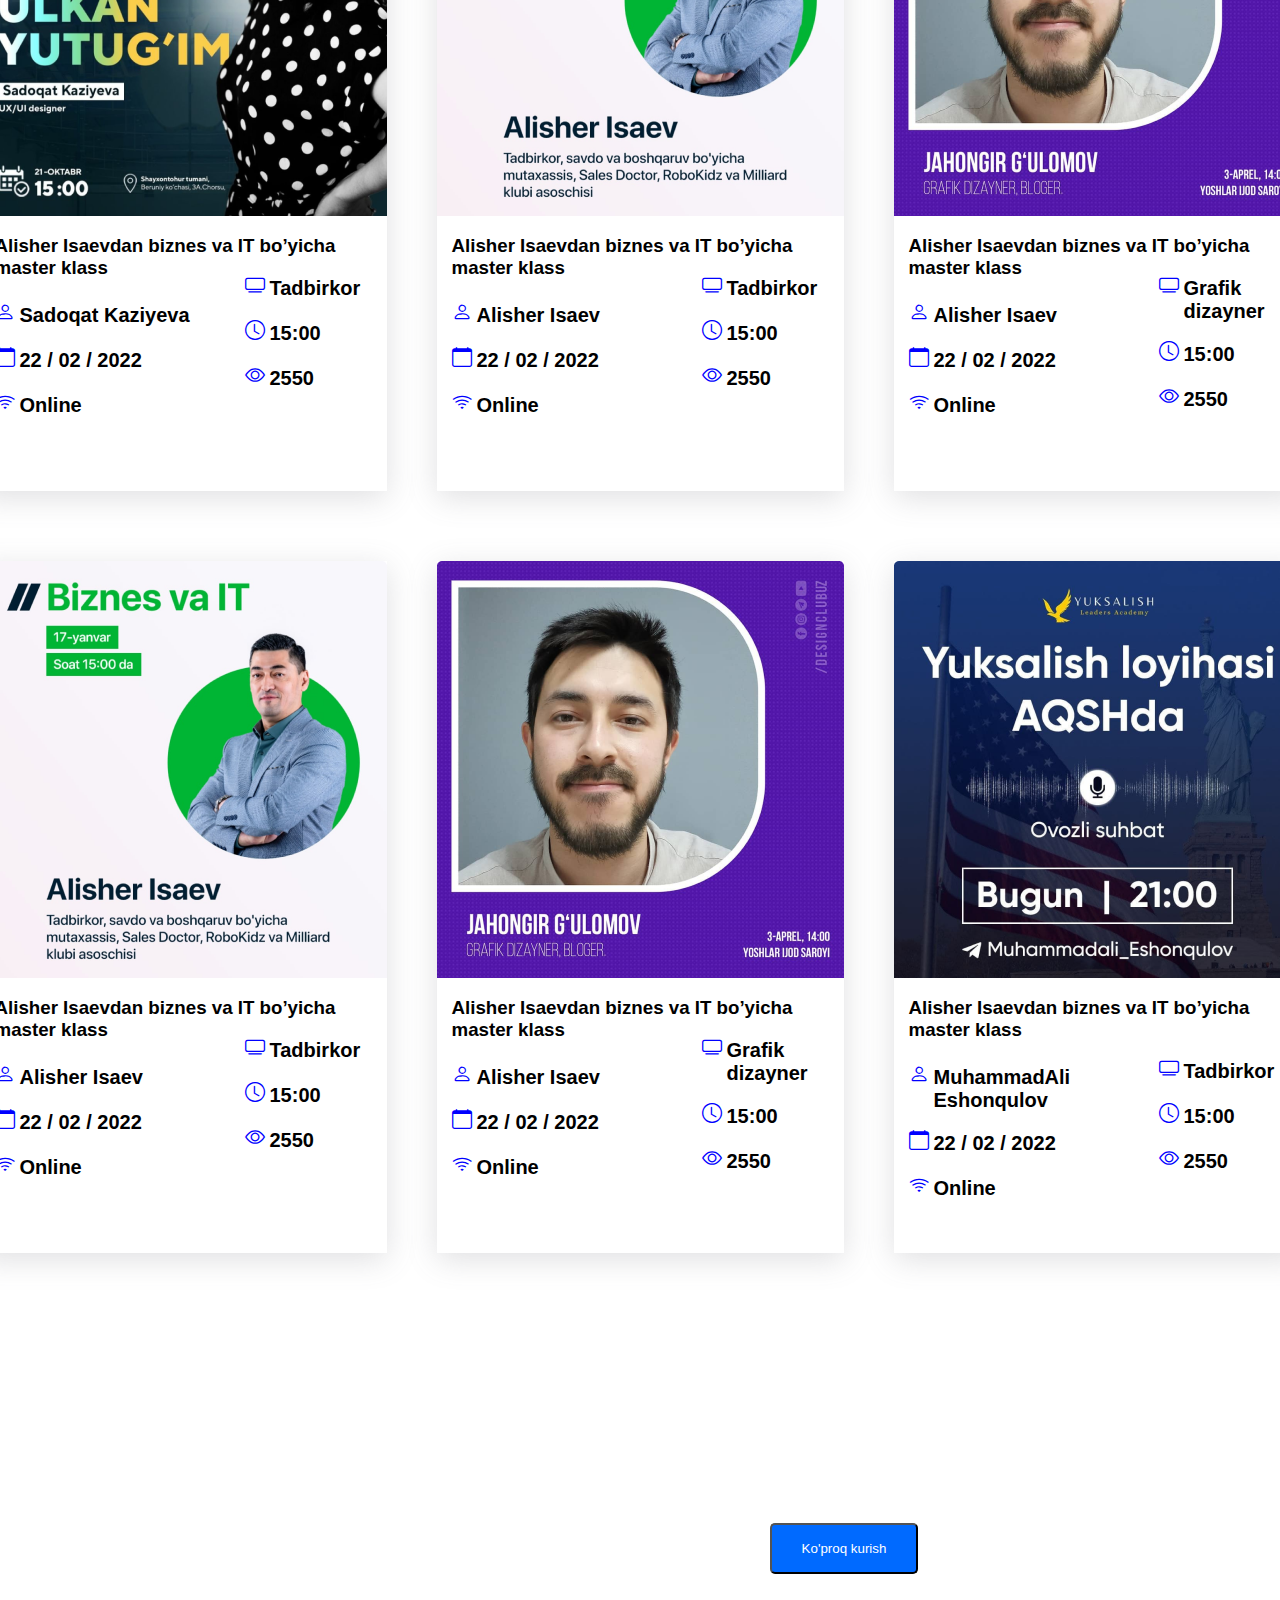
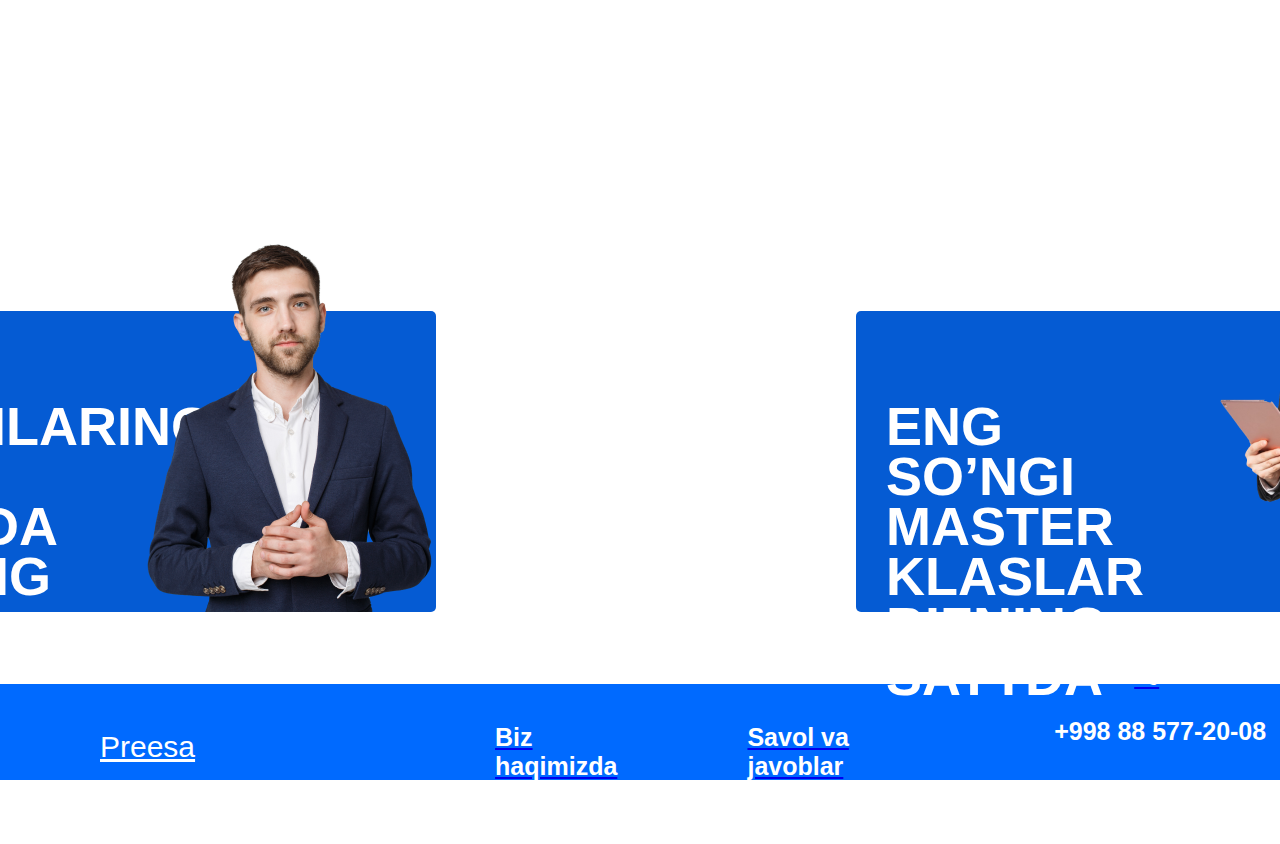
==== commit d49c4ca5: "imtixon" ====
--- a/index.html
+++ b/index.html
@@ -307,7 +307,7 @@
         </a>
         <form class="for d-flex" role="search">
             <a href="+998885772008"><i id="tel_i" class="bi bi-telephone"></i></a>
-            <h4 class="tel_h">+998 88 577-20-08</h4>\
+            <h4 class="tel_h">+998 88 577-20-08</h4>
             <div class="pas">
                 <a
                     href="[base64]"><i
